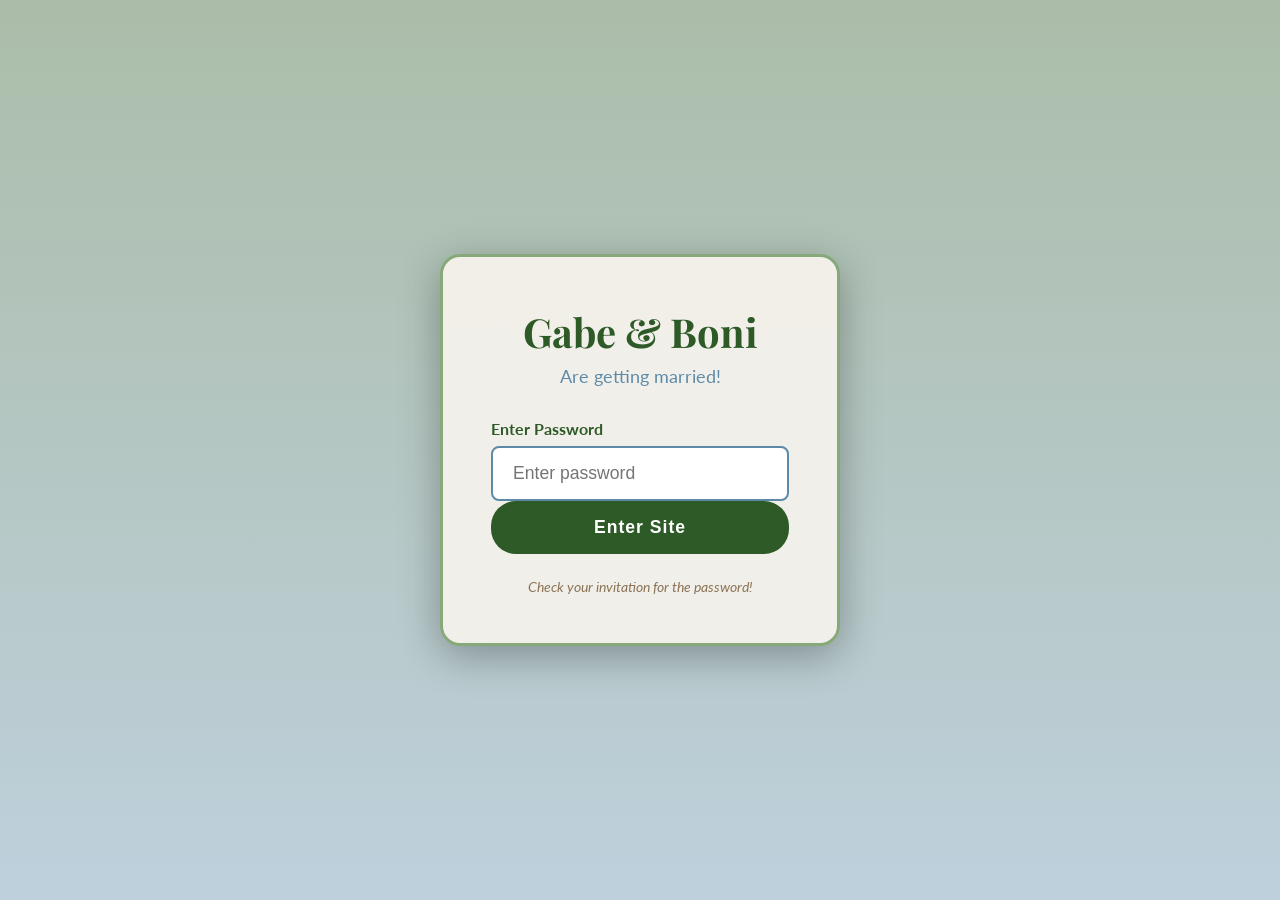
==== campers.html @ 2bf5ddf7 "Split single-page site into separate pages per section Nav now links to individual pages instead of " ====
<!DOCTYPE html>
<html lang="en">
<head>
    <meta charset="UTF-8">
    <meta name="viewport" content="width=device-width, initial-scale=1.0">
    <title>Gabe & Boni's Wedding | Campers</title>
    <link rel="stylesheet" href="styles.css">
    <link href="https://fonts.googleapis.com/css2?family=Playfair+Display:wght@400;700&family=Lato:wght@300;400&display=swap" rel="stylesheet">
</head>
<body>

    <!-- Navigation -->
    <nav>
        <ul>
            <li><a href="index.html">Home</a></li>
            <li><a href="our-story.html">Our Story</a></li>
            <li><a href="details.html">Details</a></li>
            <li><a href="travel.html">Travel</a></li>
            <li><a href="food.html">Food & Drink</a></li>
            <li><a href="registry.html">Registry</a></li>
            <li><a href="campers.html" class="camper-only active">Campers</a></li>
            <li><a href="rsvp.html">RSVP</a></li>
        </ul>
    </nav>

    <!-- Campers Section (only visible to camper password users) -->
    <section id="campers" class="campers camper-only">
        <h2>🏕️ Campers Info 🏕️</h2>
        <p class="campers-intro">You're one of our special camping guests! Here's everything you need to know for the full weekend experience.</p>

        <div class="camper-grid">
            <div class="camper-card">
                <h3>⏰ Campers Schedule Leading up to wedding</h3>
                <ul>
                    <li><strong>Friday (14th) Morning:</strong> You're welcome to start arriving the day before the wedding</li>
                    <li><strong>Friday 6PM:</strong> Camp Dinner</li>
                    <li><strong>Saturday 9AM:</strong> Camp Breakfast</li>
                    <li><strong>Saturday all day:</strong> Help us setup the wholeass wedding! Snacks & Beverages provided</li>
                    <li><strong>Sunday 11AM:</strong> Cleanup & Checkout</li>
                </ul>
            </div>

            <div class="camper-card">
                <h3>🍳 Meals Provided</h3>
                <ul>
                    <li>Friday dinner</li>
                    <li>Snacks all day</li>
                    <li>Saturday breakfast</li>
                </ul>
                <p>Each site has a grill, feel free to bring anything you like to toss on!</p>
            </div>

            <div class="camper-card">
                <h3>🎒 Accomodations and What to bring</h3>
                <ul>
                    <li>Everyone will be assigned a cabin/treehouse</li>
                    <li>Cabins are rustic, some have AC/power, others are simple bunk houses</li>
                <li>Things to bring:</li>
                    <li>Flashlight/headlamp</li>
                    <li>Pillow & towel</li>
                    <li>Layers for cool nights</li>
                    <li>Camp chair (optional)</li>
                    <li>Bug spray & sunscreen</li>
                    <li>RSVP form will ask if you have any sheets to contribute as linens are not provided</li>

                </ul>
            </div>

            <div class="camper-card">
                <h3> Dog Policy</h3>
                <p>While we obviously love dogs, dog attendees will be limited to avoid a dog takeover of the ceremony</p>
                <ul>
                    <li>Please reach out if you would like to bring your canine companion</li>
                </ul>
            </div>

            <div class="camper-card">
                <h3> Activities</h3>
                <ul>
                    <li>Campfire & grilling</li>
                    <li>Stargazing</li>
                    <li>Morning hike (optional)</li>
                    <li>Local bike trails (gravel+mountain)</li>
                    <li>Lawn games</li>
                </ul>
            </div>

            <div class="camper-card">
                <h3>ℹ️ Good to Know</h3>
                <ul>
                    <li>Bathhouses on site, think state campground</li>
                    <li>Cabins will be shared with thoughtful care for groupings, if you need a solo space please add that note to your RSVP</li>
                    <li>Cell service is limited but not zero</li>
                </ul>
            </div>
        </div>
    </section>

    <!-- Footer -->
    <footer>
        <p>Coded with love by Boni</p>
        <p>#GabeandBoni2027</p>
    </footer>

    <script src="common.js"></script>
    <script>
        // This page has no content for non-campers; send them back home
        // rather than showing an empty page (common.js only toggles visibility).
        if (sessionStorage.getItem('accessLevel') !== 'camper') {
            window.location.href = 'index.html';
        }
    </script>
</body>
</html>
---- styles.css ----
/* Reset and Base Styles */
* {
    margin: 0;
    padding: 0;
    box-sizing: border-box;
}

body {
    font-family: 'Lato', sans-serif;
    line-height: 1.6;
    color: #3d3d3d;
    background-color: #f5f2eb;
}

h1, h2, h3 {
    font-family: 'Playfair Display', serif;
}

/* Navigation */
nav {
    position: fixed;
    top: 0;
    width: 100%;
    background: rgba(245, 242, 235, 0.95);
    padding: 1rem 0;
    box-shadow: 0 2px 10px rgba(45, 90, 39, 0.15);
    z-index: 1000;
    border-bottom: 3px solid #87a878;
}

nav ul {
    display: flex;
    justify-content: center;
    list-style: none;
    gap: 3rem;
}

nav a {
    text-decoration: none;
    color: #2d5a27;
    font-weight: 400;
    text-transform: uppercase;
    letter-spacing: 2px;
    font-size: 0.9rem;
    transition: color 0.3s ease;
}

nav a:hover {
    color: #5d8aa8;
}

nav a.active {
    color: #5d8aa8;
    border-bottom: 2px solid #5d8aa8;
    padding-bottom: 2px;
}

/* Special styling for Campers nav link */
nav a.camper-only {
    color: #f4d03f;
    font-weight: bold;
    text-shadow: 
        -1px -1px 0 #000,
        1px -1px 0 #000,
        -1px 1px 0 #000,
        1px 1px 0 #000;
}

nav a.camper-only::before {
    content: '✨ ';
}

nav a.camper-only::after {
    content: ' 🏕️';
}

nav a.camper-only:hover {
    color: #f9e076;
}

/* Hero Section */
.hero {
    height: 100vh;
    background: linear-gradient(rgba(45, 90, 39, 0.4), rgba(93, 138, 168, 0.4)),
                url('https://i.imgur.com/O5Zn6tQ.jpg') center/cover;
    display: flex;
    align-items: center;
    justify-content: center;
    text-align: center;
    color: white;
    position: relative;
}



.hero-content h1 {
    font-size: 5rem;
    margin-bottom: 1rem;
    font-weight: 400;
    text-shadow: 2px 2px 8px rgba(0, 0, 0, 0.3);
}

.hero-content .tagline {
    font-size: 1.5rem;
    font-style: italic;
    margin-bottom: 2rem;
}

.hero-content .date {
    font-size: 2rem;
    letter-spacing: 3px;
    margin-bottom: 0.5rem;
    background: rgba(45, 90, 39, 0.7);
    padding: 0.5rem 2rem;
    display: inline-block;
    border-radius: 5px;
}

.hero-content .location {
    font-size: 1.2rem;
    letter-spacing: 2px;
    margin-top: 1rem;
}

/* Countdown Section */
.countdown {
    padding: 4rem 2rem;
    background: linear-gradient(135deg, #2d5a27 0%, #5d8aa8 100%);
    text-align: center;
    position: relative;
}



.countdown h2 {
    font-size: 2.5rem;
    margin-bottom: 2rem;
    color: #f5f2eb;
    margin-top: 1rem;
}

#timer {
    display: flex;
    justify-content: center;
    gap: 2rem;
    flex-wrap: wrap;
}

.time-block {
    background: #f5f2eb;
    padding: 2rem;
    border-radius: 15px;
    min-width: 120px;
    box-shadow: 0 5px 20px rgba(0, 0, 0, 0.2);
    border: 3px solid #87a878;
}

.time-block span {
    display: block;
    font-size: 3rem;
    font-family: 'Playfair Display', serif;
    color: #2d5a27;
}

.time-block label {
    text-transform: uppercase;
    letter-spacing: 2px;
    font-size: 0.8rem;
    color: #5d8aa8;
    font-weight: bold;
}

/* Our Story Section */
.story {
    padding: 6rem 2rem;
    background: #f5f2eb;
}

.story h2 {
    text-align: center;
    font-size: 2.5rem;
    margin-bottom: 3rem;
    color: #2d5a27;
}

.story-container {
    display: flex;
    justify-content: center;
    align-items: center;
    gap: 3rem;
    max-width: 1200px;
    margin: 0 auto;
    flex-wrap: wrap;
}

.story-photos {
    display: flex;
    flex-direction: column;
    gap: 1.5rem;
}

.story-photos img {
    width: 250px;
    height: 300px;
    object-fit: cover;
    border-radius: 15px;
    box-shadow: 0 5px 20px rgba(0, 0, 0, 0.15);
    border: 4px solid white;
}

.story-text {
    max-width: 400px;
    text-align: center;
}

.story-text p {
    font-size: 1.1rem;
    line-height: 1.8;
    color: #3d3d3d;
    margin-bottom: 1.5rem;
}

/* Mobile responsive */
@media (max-width: 900px) {
    .story-container {
        flex-direction: column;
    }
    
    .story-photos {
        flex-direction: row;
    }
    
    .story-photos img {
        width: 150px;
        height: 180px;
    }
}

/* Details Section */
.details {
    padding: 6rem 2rem;
    background: linear-gradient(180deg, #e8efe5 0%, #dce8f0 100%);
    position: relative;
}

.details::before {
    content: '🌲🏕️🌲⛺🌲🏕️🌲';
    display: block;
    text-align: center;
    font-size: 2rem;
    letter-spacing: 0.5rem;
    margin-bottom: 1rem;
}

.details h2 {
    text-align: center;
    font-size: 2.5rem;
    margin-bottom: 3rem;
    color: #2d5a27;
}

.events {
    display: flex;
    justify-content: center;
    gap: 3rem;
    flex-wrap: wrap;
    margin-bottom: 4rem;
}

.event-card {
    background: white;
    padding: 3rem;
    border-radius: 20px;
    text-align: center;
    box-shadow: 0 5px 25px rgba(45, 90, 39, 0.15);
    max-width: 350px;
    border: 3px solid #5d8aa8;
    position: relative;
}

.event-card::before {
    content: '';
    position: absolute;
    top: -20px;
    left: 50%;
    transform: translateX(-50%);
    font-size: 2.5rem;
    background: white;
    padding: 0 10px;
}

.event-card:nth-child(2)::before {
    content: '';
}

.event-card h3 {
    font-size: 1.8rem;
    margin-bottom: 1rem;
    margin-top: 0.5rem;
    color: #2d5a27;
}

.event-card .time {
    font-size: 1.5rem;
    font-weight: bold;
    margin-bottom: 1rem;
    color: #5d8aa8;
}

.event-card .venue {
    font-size: 1.2rem;
    margin-bottom: 0.5rem;
    color: #3d3d3d;
}

.event-card .address {
    color: #8b7355;
    margin-bottom: 1.5rem;
}

.btn {
    display: inline-block;
    padding: 0.8rem 2rem;
    background: #2d5a27;
    color: white;
    text-decoration: none;
    border-radius: 25px;
    transition: all 0.3s ease;
    border: none;
    cursor: pointer;
    font-size: 1rem;
    font-weight: bold;
    letter-spacing: 1px;
}

.btn:hover {
    background: #5d8aa8;
    transform: translateY(-2px);
    box-shadow: 0 5px 15px rgba(93, 138, 168, 0.4);
}

.additional-info {
    max-width: 600px;
    margin: 0 auto;
    text-align: center;
}

.additional-info h3 {
    font-size: 1.5rem;
    margin-top: 2rem;
    margin-bottom: 0.5rem;
    color: #2d5a27;
}

.additional-info p {
    color: #3d3d3d;
}

/* Travel & Accommodations Section */
.travel {
    padding: 6rem 2rem;
    background: linear-gradient(180deg, #dce8f0 0%, #e8efe5 100%);
}

.travel h2 {
    text-align: center;
    font-size: 2.5rem;
    margin-bottom: 0.5rem;
    color: #2d5a27;
}

.travel-subtitle {
    text-align: center;
    font-size: 1.2rem;
    color: #5d8aa8;
    margin-bottom: 3rem;
}

.travel-content {
    display: flex;
    justify-content: center;
    align-items: flex-start;
    gap: 4rem;
    max-width: 1100px;
    margin: 0 auto;
}

.travel-image {
    flex: 1;
    max-width: 400px;
}

.travel-image img {
    width: 100%;
    height: auto;
    border-radius: 20px;
    border: 3px solid #87a878;
    box-shadow: 0 5px 25px rgba(45, 90, 39, 0.15);
}

.travel-info {
    flex: 1;
    max-width: 550px;
}

.travel-info h3 {
    font-size: 1.5rem;
    color: #2d5a27;
    margin-top: 2rem;
    margin-bottom: 1rem;
}

.travel-info h3:first-child {
    margin-top: 0;
}

.travel-info p {
    color: #3d3d3d;
    line-height: 1.6;
}

.venue-address {
    background: white;
    padding: 1.5rem;
    border-radius: 10px;
    border-left: 4px solid #2d5a27;
    margin: 1rem 0;
}

.distance-list {
    margin: 1rem 0 1.5rem 0;
}

.distance-item {
    background: white;
    padding: 1rem 1.5rem;
    border-radius: 10px;
    margin-bottom: 1rem;
    display: flex;
    flex-wrap: wrap;
    justify-content: space-between;
    align-items: center;
    border: 2px solid #87a878;
}

.distance-item .city {
    font-weight: bold;
    color: #2d5a27;
    width: 100%;
    margin-bottom: 0.5rem;
}

.distance-item .time {
    color: #5d8aa8;
    font-weight: bold;
}

.distance-item .miles {
    color: #8b7355;
}

.accommodation {
    background: white;
    padding: 1.5rem;
    border-radius: 15px;
    margin: 1rem 0;
    border: 2px solid #87a878;
}

.accommodation h4 {
    font-size: 1.2rem;
    color: #2d5a27;
    margin-bottom: 0.5rem;
}

.accommodation p {
    margin-bottom: 0.5rem;
    font-size: 0.95rem;
}

.btn-small {
    padding: 0.5rem 1.5rem;
    font-size: 0.9rem;
    margin-top: 0.5rem;
}

.travel-info .btn {
    margin-top: 0.5rem;
    margin-bottom: 1rem;
}

/* Food & Drink Section */
.food-drink {
    padding: 6rem 2rem;
    background: #f5f2eb;
}

.food-drink h2 {
    text-align: center;
    font-size: 2.5rem;
    margin-bottom: 0.5rem;
    color: #2d5a27;
}

.food-subtitle {
    text-align: center;
    font-size: 1.2rem;
    color: #5d8aa8;
    margin-bottom: 3rem;
}

.food-content {
    display: flex;
    justify-content: center;
    align-items: center;
    gap: 3rem;
    max-width: 1200px;
    margin: 0 auto;
}

.food-image {
    flex: 1;
    max-width: 300px;
}

.food-image img {
    width: 100%;
    height: 400px;
    object-fit: cover;
    border-radius: 20px;
    border: 3px solid #87a878;
    box-shadow: 0 5px 25px rgba(45, 90, 39, 0.15);
}

.food-text {
    flex: 1;
    max-width: 400px;
    text-align: center;
}

.food-text h3 {
    font-size: 1.4rem;
    color: #2d5a27;
    margin-top: 1.5rem;
    margin-bottom: 0.5rem;
}

.food-text h3:first-child {
    margin-top: 0;
}

.food-text p {
    color: #3d3d3d;
    line-height: 1.6;
}

/* Registry Section */
.registry {
    padding: 6rem 2rem;
    background: linear-gradient(180deg, #dce8f0 0%, #e8efe5 100%);
}

.registry h2 {
    text-align: center;
    font-size: 2.5rem;
    margin-bottom: 1.5rem;
    color: #2d5a27;
}

.registry .event-card {
    display: block;
    color: inherit;
}

.registry .event-card:hover {
    transform: translateY(-5px);
}

/* Campers Section */
.campers {
    padding: 6rem 2rem;
    background: linear-gradient(180deg, #e8efe5 0%, #dce8f0 100%);
}

.campers h2 {
    text-align: center;
    font-size: 2.5rem;
    margin-bottom: 1rem;
    color: #2d5a27;
}

.campers-intro {
    text-align: center;
    font-size: 1.1rem;
    color: #3d3d3d;
    margin-bottom: 3rem;
    max-width: 700px;
    margin-left: auto;
    margin-right: auto;
}

.camper-grid {
    display: grid;
    grid-template-columns: repeat(auto-fit, minmax(280px, 1fr));
    gap: 2rem;
    max-width: 1000px;
    margin: 0 auto;
}

.camper-card {
    background: white;
    padding: 2rem;
    border-radius: 15px;
    box-shadow: 0 5px 25px rgba(45, 90, 39, 0.15);
    border: 3px solid #87a878;
}

.camper-card h3 {
    font-size: 1.3rem;
    color: #2d5a27;
    margin-bottom: 1rem;
}

.camper-card ul {
    list-style: none;
    padding: 0;
}

.camper-card li {
    padding: 0.5rem 0;
    border-bottom: 1px dashed #87a878;
    color: #3d3d3d;
}

.camper-card li:last-child {
    border-bottom: none;
}

.camper-card p {
    color: #3d3d3d;
    margin-top: 0.5rem;
}

/* Camper-only visibility (hidden by default, shown via JavaScript) */
.camper-only {
    display: none;
}

/* RSVP Section */
.rsvp {
    padding: 6rem 2rem;
    max-width: 600px;
    margin: 0 auto;
}

.rsvp h2 {
    text-align: center;
    font-size: 2.5rem;
    margin-bottom: 1rem;
    color: #2d5a27;
}

.rsvp > p {
    text-align: center;
    margin-bottom: 2rem;
    color: #5d8aa8;
}

.form-group {
    margin-bottom: 1.5rem;
}

.form-group label {
    display: block;
    margin-bottom: 0.5rem;
    font-weight: bold;
    color: #2d5a27;
}

.form-group input[type="text"],
.form-group input[type="email"],
.form-group select,
.form-group textarea {
    width: 100%;
    padding: 0.8rem;
    border: 1px solid #87a878;
    border-radius: 5px;
    font-size: 1rem;
    font-family: inherit;
}

.form-group input:focus,
.form-group select:focus,
.form-group textarea:focus {
    outline: none;
    border-color: #5d8aa8;
}

.radio-group {
    display: flex;
    gap: 2rem;
    align-items: center;
}

.radio-group input {
    margin-right: 0.5rem;
    accent-color: #2d5a27;
}

.radio-group label {
    display: inline;
    font-weight: normal;
}

.btn-primary {
    width: 100%;
    padding: 1rem;
    font-size: 1.1rem;
}

/* Footer */
footer {
    background: linear-gradient(135deg, #2d5a27 0%, #3d5a27 50%, #5d8aa8 100%);
    color: white;
    text-align: center;
    padding: 3rem 2rem;
    position: relative;
}

footer::before {
    content: '🐕 🏕️ 🌲 ❤️ 🌲 🏕️ 🐕';
    display: block;
    font-size: 1.5rem;
    margin-bottom: 1rem;
    letter-spacing: 0.5rem;
}

footer p {
    margin-bottom: 0.5rem;
}

.footer-hashtag {
    background: rgba(255, 255, 255, 0.2);
    padding: 0.5rem 1.5rem;
    border-radius: 20px;
    display: inline-block;
    margin-top: 1rem;
}

/* Paw Print Trail */
.paw-trail {
    position: fixed;
    bottom: 20px;
    right: 20px;
    font-size: 1.5rem;
    opacity: 0.3;
    pointer-events: none;
}

/* Responsive Design */
@media (max-width: 768px) {
    .hero-content h1 {
        font-size: 3rem;
    }
    
    .hero-content .date {
        font-size: 1.5rem;
    }
    
    .hero::before {
        font-size: 1.5rem;
        letter-spacing: 0.5rem;
    }
    
    nav ul {
        gap: 1.5rem;
        flex-wrap: wrap;
        padding: 0 1rem;
    }
    
    nav a {
        font-size: 0.8rem;
        letter-spacing: 1px;
    }
    
    .events {
        flex-direction: column;
        align-items: center;
    }
    
    .time-block {
        min-width: 80px;
        padding: 1rem;
    }
    
    .time-block span {
        font-size: 2rem;
    }
    
    .details::before {
        font-size: 1.5rem;
    }
    
    .food-content {
        flex-direction: column;
    }
    
    .food-image {
        max-width: 250px;
    }
    
    .food-image img {
        height: 250px;
    }
    
    .travel-content {
        flex-direction: column;
        align-items: center;
    }
    
    .travel-image {
        max-width: 300px;
    }
    
    .travel-info {
        text-align: center;
    }
    
    .venue-address {
        border-left: none;
        border-top: 4px solid #2d5a27;
    }
    
    .distance-item {
        justify-content: center;
        text-align: center;
    }
    
    .distance-item .city {
        text-align: center;
    }
    
    .registry-grid {
        flex-direction: column;
        align-items: center;
    }
    
    .registry-card {
        max-width: 280px;
        width: 100%;
    }
    
    .camper-grid {
        grid-template-columns: 1fr;
    }
}
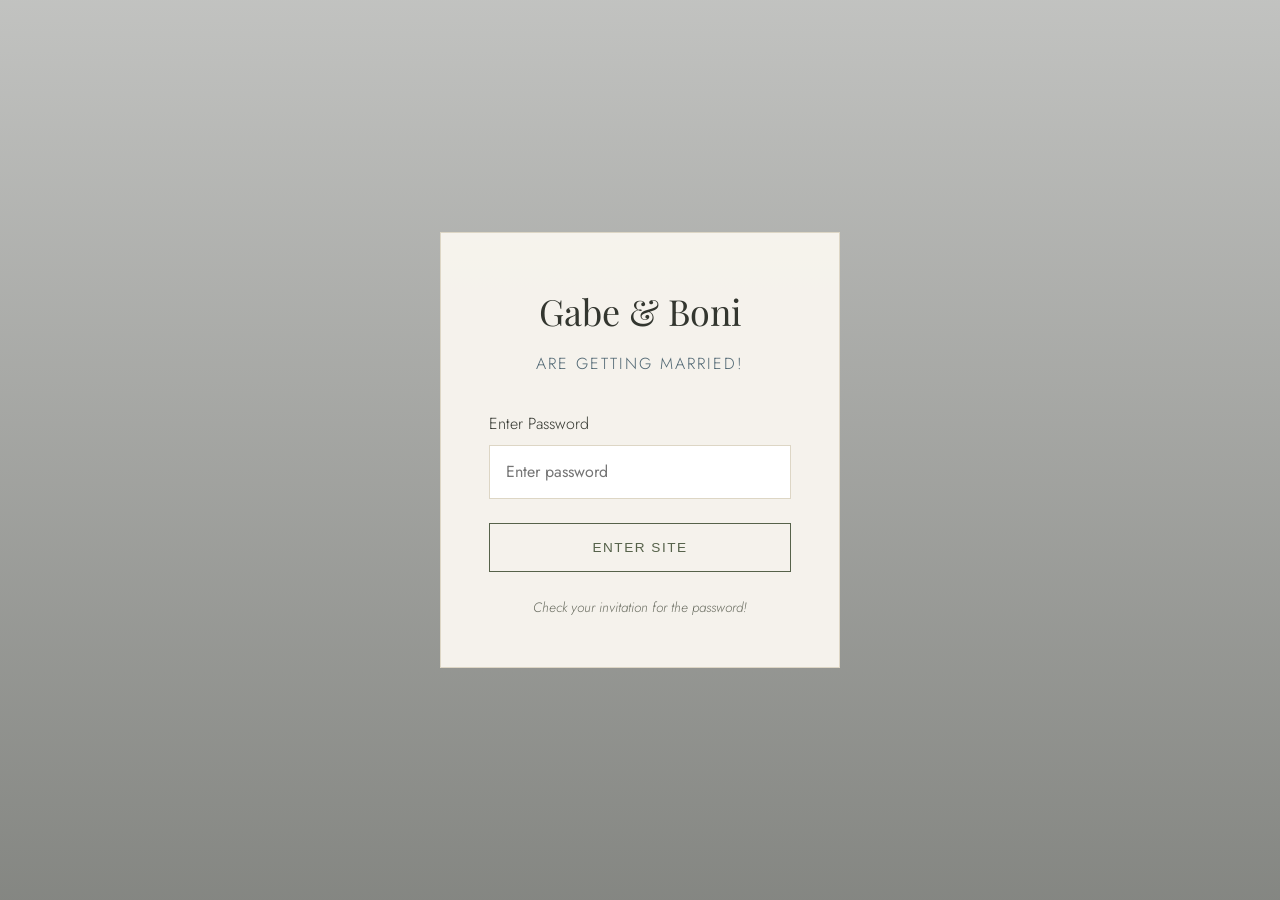
==== commit 5352d549: "Redesign site with a refined earth-tone aesthetic Replace the emoji-heavy, saturated blue/green look" ====
--- a/campers.html
+++ b/campers.html
@@ -5,7 +5,7 @@
     <meta name="viewport" content="width=device-width, initial-scale=1.0">
     <title>Gabe & Boni's Wedding | Campers</title>
     <link rel="stylesheet" href="styles.css">
-    <link href="https://fonts.googleapis.com/css2?family=Playfair+Display:wght@400;700&family=Lato:wght@300;400&display=swap" rel="stylesheet">
+    <link href="https://fonts.googleapis.com/css2?family=Playfair+Display:wght@400;500;600&family=Jost:wght@300;400;500&display=swap" rel="stylesheet">
 </head>
 <body>
 
@@ -25,12 +25,12 @@
 
     <!-- Campers Section (only visible to camper password users) -->
     <section id="campers" class="campers camper-only">
-        <h2>🏕️ Campers Info 🏕️</h2>
+        <h2>Campers Info</h2>
         <p class="campers-intro">You're one of our special camping guests! Here's everything you need to know for the full weekend experience.</p>
 
         <div class="camper-grid">
             <div class="camper-card">
-                <h3>⏰ Campers Schedule Leading up to wedding</h3>
+                <h3>Campers Schedule Leading up to wedding</h3>
                 <ul>
                     <li><strong>Friday (14th) Morning:</strong> You're welcome to start arriving the day before the wedding</li>
                     <li><strong>Friday 6PM:</strong> Camp Dinner</li>
@@ -41,7 +41,7 @@
             </div>
 
             <div class="camper-card">
-                <h3>🍳 Meals Provided</h3>
+                <h3>Meals Provided</h3>
                 <ul>
                     <li>Friday dinner</li>
                     <li>Snacks all day</li>
@@ -51,7 +51,7 @@
             </div>
 
             <div class="camper-card">
-                <h3>🎒 Accomodations and What to bring</h3>
+                <h3>Accomodations and What to bring</h3>
                 <ul>
                     <li>Everyone will be assigned a cabin/treehouse</li>
                     <li>Cabins are rustic, some have AC/power, others are simple bunk houses</li>
@@ -67,7 +67,7 @@
             </div>
 
             <div class="camper-card">
-                <h3> Dog Policy</h3>
+                <h3>Dog Policy</h3>
                 <p>While we obviously love dogs, dog attendees will be limited to avoid a dog takeover of the ceremony</p>
                 <ul>
                     <li>Please reach out if you would like to bring your canine companion</li>
@@ -75,7 +75,7 @@
             </div>
 
             <div class="camper-card">
-                <h3> Activities</h3>
+                <h3>Activities</h3>
                 <ul>
                     <li>Campfire & grilling</li>
                     <li>Stargazing</li>
@@ -86,7 +86,7 @@
             </div>
 
             <div class="camper-card">
-                <h3>ℹ️ Good to Know</h3>
+                <h3>Good to Know</h3>
                 <ul>
                     <li>Bathhouses on site, think state campground</li>
                     <li>Cabins will be shared with thoughtful care for groupings, if you need a solo space please add that note to your RSVP</li>
--- a/styles.css
+++ b/styles.css
@@ -5,15 +5,34 @@
     box-sizing: border-box;
 }
 
+:root {
+    --bone: #f8f5ef;
+    --bone-deep: #f0ebdf;
+    --white: #ffffff;
+    --ink: #33362f;
+    --ink-soft: #6b6e62;
+    --sage: #7c8a6c;
+    --sage-deep: #56624a;
+    --slate: #7f97a3;
+    --slate-deep: #4f6672;
+    --line: #ddd6c5;
+}
+
 body {
-    font-family: 'Lato', sans-serif;
-    line-height: 1.6;
-    color: #3d3d3d;
-    background-color: #f5f2eb;
+    font-family: 'Jost', sans-serif;
+    font-weight: 300;
+    line-height: 1.7;
+    color: var(--ink);
+    background-color: var(--bone);
 }
 
 h1, h2, h3 {
     font-family: 'Playfair Display', serif;
+    font-weight: 400;
+}
+
+a {
+    color: inherit;
 }
 
 /* Navigation */
@@ -21,166 +40,183 @@
     position: fixed;
     top: 0;
     width: 100%;
-    background: rgba(245, 242, 235, 0.95);
-    padding: 1rem 0;
-    box-shadow: 0 2px 10px rgba(45, 90, 39, 0.15);
+    background: rgba(248, 245, 239, 0.92);
+    backdrop-filter: blur(6px);
+    padding: 1.4rem 0;
+    border-bottom: 1px solid var(--line);
     z-index: 1000;
-    border-bottom: 3px solid #87a878;
 }
 
 nav ul {
     display: flex;
     justify-content: center;
     list-style: none;
-    gap: 3rem;
+    gap: 2.5rem;
+    flex-wrap: wrap;
+    padding: 0 1rem;
 }
 
 nav a {
     text-decoration: none;
-    color: #2d5a27;
+    color: var(--ink);
     font-weight: 400;
     text-transform: uppercase;
-    letter-spacing: 2px;
-    font-size: 0.9rem;
-    transition: color 0.3s ease;
+    letter-spacing: 1.5px;
+    font-size: 0.78rem;
+    padding-bottom: 4px;
+    border-bottom: 1px solid transparent;
+    transition: color 0.25s ease, border-color 0.25s ease;
 }
 
 nav a:hover {
-    color: #5d8aa8;
+    color: var(--sage-deep);
 }
 
 nav a.active {
-    color: #5d8aa8;
-    border-bottom: 2px solid #5d8aa8;
-    padding-bottom: 2px;
-}
-
-/* Special styling for Campers nav link */
+    color: var(--sage-deep);
+    border-bottom-color: var(--sage-deep);
+}
+
+/* Camper-only nav link gets a quiet, distinct accent instead of a loud badge */
 nav a.camper-only {
-    color: #f4d03f;
-    font-weight: bold;
-    text-shadow: 
-        -1px -1px 0 #000,
-        1px -1px 0 #000,
-        -1px 1px 0 #000,
-        1px 1px 0 #000;
-}
-
-nav a.camper-only::before {
-    content: '✨ ';
-}
-
-nav a.camper-only::after {
-    content: ' 🏕️';
-}
-
-nav a.camper-only:hover {
-    color: #f9e076;
+    color: var(--slate-deep);
+}
+
+nav a.camper-only:hover,
+nav a.camper-only.active {
+    color: var(--sage-deep);
 }
 
 /* Hero Section */
 .hero {
     height: 100vh;
-    background: linear-gradient(rgba(45, 90, 39, 0.4), rgba(93, 138, 168, 0.4)),
+    background: linear-gradient(180deg, rgba(51, 54, 47, 0.3), rgba(51, 54, 47, 0.6)),
                 url('https://i.imgur.com/O5Zn6tQ.jpg') center/cover;
     display: flex;
     align-items: center;
     justify-content: center;
     text-align: center;
-    color: white;
+    color: var(--bone);
     position: relative;
 }
 
-
-
 .hero-content h1 {
-    font-size: 5rem;
+    font-size: clamp(2.75rem, 6vw, 4.75rem);
+    font-weight: 400;
+    letter-spacing: 1px;
+    margin-bottom: 1.25rem;
+}
+
+.hero-content .tagline {
+    font-size: 0.85rem;
+    text-transform: uppercase;
+    letter-spacing: 4px;
+    font-weight: 300;
+    margin-bottom: 2rem;
+    color: rgba(248, 245, 239, 0.9);
+}
+
+.hero-content .date {
+    display: inline-block;
+    font-size: 1.05rem;
+    letter-spacing: 3px;
+    text-transform: uppercase;
+    font-weight: 400;
+    padding: 0.9rem 0;
     margin-bottom: 1rem;
-    font-weight: 400;
-    text-shadow: 2px 2px 8px rgba(0, 0, 0, 0.3);
-}
-
-.hero-content .tagline {
-    font-size: 1.5rem;
-    font-style: italic;
-    margin-bottom: 2rem;
-}
-
-.hero-content .date {
-    font-size: 2rem;
-    letter-spacing: 3px;
-    margin-bottom: 0.5rem;
-    background: rgba(45, 90, 39, 0.7);
-    padding: 0.5rem 2rem;
-    display: inline-block;
-    border-radius: 5px;
+    border-top: 1px solid rgba(248, 245, 239, 0.5);
+    border-bottom: 1px solid rgba(248, 245, 239, 0.5);
 }
 
 .hero-content .location {
-    font-size: 1.2rem;
+    display: block;
+    font-size: 0.9rem;
     letter-spacing: 2px;
-    margin-top: 1rem;
+    text-transform: uppercase;
+    color: rgba(248, 245, 239, 0.85);
 }
 
 /* Countdown Section */
 .countdown {
-    padding: 4rem 2rem;
-    background: linear-gradient(135deg, #2d5a27 0%, #5d8aa8 100%);
-    text-align: center;
-    position: relative;
-}
-
-
+    padding: 4.5rem 2rem;
+    background: var(--bone-deep);
+    border-top: 1px solid var(--line);
+    border-bottom: 1px solid var(--line);
+    text-align: center;
+}
 
 .countdown h2 {
-    font-size: 2.5rem;
-    margin-bottom: 2rem;
-    color: #f5f2eb;
-    margin-top: 1rem;
+    font-size: 1.6rem;
+    color: var(--ink);
+    margin-bottom: 2.5rem;
+    letter-spacing: 0.5px;
 }
 
 #timer {
     display: flex;
     justify-content: center;
-    gap: 2rem;
     flex-wrap: wrap;
+    max-width: 640px;
+    margin: 0 auto;
 }
 
 .time-block {
-    background: #f5f2eb;
-    padding: 2rem;
-    border-radius: 15px;
-    min-width: 120px;
-    box-shadow: 0 5px 20px rgba(0, 0, 0, 0.2);
-    border: 3px solid #87a878;
+    flex: 1;
+    min-width: 110px;
+    padding: 0 1.75rem;
+    border-left: 1px solid var(--line);
+}
+
+.time-block:first-child {
+    border-left: none;
 }
 
 .time-block span {
     display: block;
-    font-size: 3rem;
     font-family: 'Playfair Display', serif;
-    color: #2d5a27;
+    font-size: 2.75rem;
+    color: var(--sage-deep);
 }
 
 .time-block label {
     text-transform: uppercase;
     letter-spacing: 2px;
-    font-size: 0.8rem;
-    color: #5d8aa8;
-    font-weight: bold;
+    font-size: 0.7rem;
+    color: var(--ink-soft);
+}
+
+/* Shared Section Title / Subtitle */
+.story h2,
+.details h2,
+.travel h2,
+.food-drink h2,
+.registry h2,
+.campers h2,
+.rsvp h2 {
+    text-align: center;
+    font-size: 2.25rem;
+    color: var(--ink);
+    margin-bottom: 0.75rem;
+    letter-spacing: 0.5px;
+}
+
+.section-subtitle {
+    text-align: center;
+    text-transform: uppercase;
+    letter-spacing: 3px;
+    font-size: 0.75rem;
+    color: var(--slate-deep);
+    margin-bottom: 3rem;
 }
 
 /* Our Story Section */
 .story {
     padding: 6rem 2rem;
-    background: #f5f2eb;
+    background: var(--bone);
 }
 
 .story h2 {
-    text-align: center;
-    font-size: 2.5rem;
     margin-bottom: 3rem;
-    color: #2d5a27;
 }
 
 .story-container {
@@ -203,9 +239,9 @@
     width: 250px;
     height: 300px;
     object-fit: cover;
-    border-radius: 15px;
-    box-shadow: 0 5px 20px rgba(0, 0, 0, 0.15);
-    border: 4px solid white;
+    border-radius: 3px;
+    border: 1px solid var(--line);
+    box-shadow: 0 8px 24px rgba(51, 54, 47, 0.08);
 }
 
 .story-text {
@@ -214,9 +250,9 @@
 }
 
 .story-text p {
-    font-size: 1.1rem;
-    line-height: 1.8;
-    color: #3d3d3d;
+    font-size: 1.05rem;
+    line-height: 1.85;
+    color: var(--ink-soft);
     margin-bottom: 1.5rem;
 }
 
@@ -225,11 +261,11 @@
     .story-container {
         flex-direction: column;
     }
-    
+
     .story-photos {
         flex-direction: row;
     }
-    
+
     .story-photos img {
         width: 150px;
         height: 180px;
@@ -239,104 +275,96 @@
 /* Details Section */
 .details {
     padding: 6rem 2rem;
-    background: linear-gradient(180deg, #e8efe5 0%, #dce8f0 100%);
-    position: relative;
-}
-
-.details::before {
-    content: '🌲🏕️🌲⛺🌲🏕️🌲';
-    display: block;
-    text-align: center;
-    font-size: 2rem;
-    letter-spacing: 0.5rem;
-    margin-bottom: 1rem;
-}
-
-.details h2 {
-    text-align: center;
-    font-size: 2.5rem;
-    margin-bottom: 3rem;
-    color: #2d5a27;
+    background: var(--bone-deep);
+    border-top: 1px solid var(--line);
+    border-bottom: 1px solid var(--line);
+}
+
+.details h3 {
+    font-family: 'Jost', sans-serif;
+    font-weight: 300;
+}
+
+.venue-panel {
+    background: var(--white);
+    border: 1px solid var(--line);
+    max-width: 480px;
+    margin: 2.5rem auto 3.5rem;
+    padding: 2.25rem 2.5rem;
+    text-align: center;
+}
+
+.venue-panel .venue-name {
+    font-family: 'Playfair Display', serif;
+    font-size: 1.35rem;
+    color: var(--sage-deep);
+    margin-bottom: 0.5rem;
+}
+
+.venue-panel .venue-address-text {
+    color: var(--ink-soft);
+    margin-bottom: 1.5rem;
+    font-size: 0.95rem;
 }
 
 .events {
     display: flex;
     justify-content: center;
-    gap: 3rem;
+    gap: 2.5rem;
     flex-wrap: wrap;
     margin-bottom: 4rem;
 }
 
 .event-card {
-    background: white;
-    padding: 3rem;
-    border-radius: 20px;
-    text-align: center;
-    box-shadow: 0 5px 25px rgba(45, 90, 39, 0.15);
-    max-width: 350px;
-    border: 3px solid #5d8aa8;
-    position: relative;
-}
-
-.event-card::before {
-    content: '';
-    position: absolute;
-    top: -20px;
-    left: 50%;
-    transform: translateX(-50%);
-    font-size: 2.5rem;
-    background: white;
-    padding: 0 10px;
-}
-
-.event-card:nth-child(2)::before {
-    content: '';
+    background: var(--white);
+    border: 1px solid var(--line);
+    padding: 2.75rem 2.5rem;
+    text-align: center;
+    max-width: 320px;
 }
 
 .event-card h3 {
-    font-size: 1.8rem;
+    font-size: 1.5rem;
+    margin-bottom: 0.75rem;
+    color: var(--ink);
+}
+
+.event-card .time {
+    font-family: 'Playfair Display', serif;
+    font-size: 1.3rem;
     margin-bottom: 1rem;
-    margin-top: 0.5rem;
-    color: #2d5a27;
-}
-
-.event-card .time {
-    font-size: 1.5rem;
-    font-weight: bold;
-    margin-bottom: 1rem;
-    color: #5d8aa8;
+    color: var(--slate-deep);
 }
 
 .event-card .venue {
-    font-size: 1.2rem;
-    margin-bottom: 0.5rem;
-    color: #3d3d3d;
+    font-size: 1.1rem;
+    margin-bottom: 0.5rem;
+    color: var(--ink);
 }
 
 .event-card .address {
-    color: #8b7355;
+    color: var(--ink-soft);
     margin-bottom: 1.5rem;
+    font-size: 0.9rem;
 }
 
 .btn {
     display: inline-block;
-    padding: 0.8rem 2rem;
-    background: #2d5a27;
-    color: white;
+    padding: 0.85rem 2.2rem;
+    background: transparent;
+    color: var(--sage-deep);
+    border: 1px solid var(--sage-deep);
     text-decoration: none;
-    border-radius: 25px;
-    transition: all 0.3s ease;
-    border: none;
+    text-transform: uppercase;
+    letter-spacing: 1.5px;
+    font-size: 0.78rem;
     cursor: pointer;
-    font-size: 1rem;
-    font-weight: bold;
-    letter-spacing: 1px;
+    transition: background 0.3s ease, color 0.3s ease;
 }
 
 .btn:hover {
-    background: #5d8aa8;
-    transform: translateY(-2px);
-    box-shadow: 0 5px 15px rgba(93, 138, 168, 0.4);
+    background: var(--sage-deep);
+    color: var(--bone);
 }
 
 .additional-info {
@@ -346,34 +374,20 @@
 }
 
 .additional-info h3 {
-    font-size: 1.5rem;
+    font-size: 1.3rem;
     margin-top: 2rem;
     margin-bottom: 0.5rem;
-    color: #2d5a27;
+    color: var(--sage-deep);
 }
 
 .additional-info p {
-    color: #3d3d3d;
+    color: var(--ink-soft);
 }
 
 /* Travel & Accommodations Section */
 .travel {
     padding: 6rem 2rem;
-    background: linear-gradient(180deg, #dce8f0 0%, #e8efe5 100%);
-}
-
-.travel h2 {
-    text-align: center;
-    font-size: 2.5rem;
-    margin-bottom: 0.5rem;
-    color: #2d5a27;
-}
-
-.travel-subtitle {
-    text-align: center;
-    font-size: 1.2rem;
-    color: #5d8aa8;
-    margin-bottom: 3rem;
+    background: var(--bone);
 }
 
 .travel-content {
@@ -393,9 +407,9 @@
 .travel-image img {
     width: 100%;
     height: auto;
-    border-radius: 20px;
-    border: 3px solid #87a878;
-    box-shadow: 0 5px 25px rgba(45, 90, 39, 0.15);
+    border-radius: 3px;
+    border: 1px solid var(--line);
+    box-shadow: 0 8px 24px rgba(51, 54, 47, 0.08);
 }
 
 .travel-info {
@@ -404,8 +418,8 @@
 }
 
 .travel-info h3 {
-    font-size: 1.5rem;
-    color: #2d5a27;
+    font-size: 1.4rem;
+    color: var(--sage-deep);
     margin-top: 2rem;
     margin-bottom: 1rem;
 }
@@ -415,16 +429,16 @@
 }
 
 .travel-info p {
-    color: #3d3d3d;
-    line-height: 1.6;
+    color: var(--ink-soft);
 }
 
 .venue-address {
-    background: white;
+    background: var(--white);
     padding: 1.5rem;
-    border-radius: 10px;
-    border-left: 4px solid #2d5a27;
+    border: 1px solid var(--line);
+    border-left: 3px solid var(--sage-deep);
     margin: 1rem 0;
+    color: var(--ink);
 }
 
 .distance-list {
@@ -432,55 +446,55 @@
 }
 
 .distance-item {
-    background: white;
+    background: var(--white);
     padding: 1rem 1.5rem;
-    border-radius: 10px;
     margin-bottom: 1rem;
     display: flex;
     flex-wrap: wrap;
     justify-content: space-between;
     align-items: center;
-    border: 2px solid #87a878;
+    border: 1px solid var(--line);
 }
 
 .distance-item .city {
-    font-weight: bold;
-    color: #2d5a27;
+    font-weight: 400;
+    color: var(--ink);
     width: 100%;
     margin-bottom: 0.5rem;
 }
 
 .distance-item .time {
-    color: #5d8aa8;
-    font-weight: bold;
+    color: var(--slate-deep);
 }
 
 .distance-item .miles {
-    color: #8b7355;
+    color: var(--ink-soft);
 }
 
 .accommodation {
-    background: white;
+    background: var(--white);
     padding: 1.5rem;
-    border-radius: 15px;
     margin: 1rem 0;
-    border: 2px solid #87a878;
+    border: 1px solid var(--line);
 }
 
 .accommodation h4 {
-    font-size: 1.2rem;
-    color: #2d5a27;
+    font-family: 'Playfair Display', serif;
+    font-weight: 400;
+    font-size: 1.15rem;
+    color: var(--sage-deep);
     margin-bottom: 0.5rem;
 }
 
 .accommodation p {
     margin-bottom: 0.5rem;
     font-size: 0.95rem;
+    color: var(--ink-soft);
 }
 
 .btn-small {
-    padding: 0.5rem 1.5rem;
-    font-size: 0.9rem;
+    padding: 0.55rem 1.4rem;
+    font-size: 0.72rem;
     margin-top: 0.5rem;
 }
 
@@ -492,21 +506,9 @@
 /* Food & Drink Section */
 .food-drink {
     padding: 6rem 2rem;
-    background: #f5f2eb;
-}
-
-.food-drink h2 {
-    text-align: center;
-    font-size: 2.5rem;
-    margin-bottom: 0.5rem;
-    color: #2d5a27;
-}
-
-.food-subtitle {
-    text-align: center;
-    font-size: 1.2rem;
-    color: #5d8aa8;
-    margin-bottom: 3rem;
+    background: var(--bone-deep);
+    border-top: 1px solid var(--line);
+    border-bottom: 1px solid var(--line);
 }
 
 .food-content {
@@ -527,9 +529,9 @@
     width: 100%;
     height: 400px;
     object-fit: cover;
-    border-radius: 20px;
-    border: 3px solid #87a878;
-    box-shadow: 0 5px 25px rgba(45, 90, 39, 0.15);
+    border-radius: 3px;
+    border: 1px solid var(--line);
+    box-shadow: 0 8px 24px rgba(51, 54, 47, 0.08);
 }
 
 .food-text {
@@ -539,8 +541,8 @@
 }
 
 .food-text h3 {
-    font-size: 1.4rem;
-    color: #2d5a27;
+    font-size: 1.3rem;
+    color: var(--sage-deep);
     margin-top: 1.5rem;
     margin-bottom: 0.5rem;
 }
@@ -550,49 +552,77 @@
 }
 
 .food-text p {
-    color: #3d3d3d;
-    line-height: 1.6;
+    color: var(--ink-soft);
 }
 
 /* Registry Section */
 .registry {
     padding: 6rem 2rem;
-    background: linear-gradient(180deg, #dce8f0 0%, #e8efe5 100%);
-}
-
-.registry h2 {
-    text-align: center;
-    font-size: 2.5rem;
-    margin-bottom: 1.5rem;
-    color: #2d5a27;
+    background: var(--bone);
+}
+
+.registry-intro {
+    text-align: center;
+    max-width: 600px;
+    margin: 0 auto 2rem auto;
+    color: var(--ink-soft);
+}
+
+.registry-group-title {
+    text-align: center;
+    text-transform: uppercase;
+    letter-spacing: 2px;
+    font-size: 0.85rem;
+    color: var(--slate-deep);
+    margin: 3rem 0 1.5rem;
+}
+
+.registry-group-title:first-of-type {
+    margin-top: 0;
 }
 
 .registry .event-card {
     display: block;
-    color: inherit;
+    text-decoration: none;
+    transition: border-color 0.25s ease;
 }
 
 .registry .event-card:hover {
-    transform: translateY(-5px);
+    border-color: var(--sage-deep);
+}
+
+.registry .event-card h3 {
+    font-size: 1.2rem;
+}
+
+.registry-choice {
+    color: var(--ink-soft);
+    font-size: 0.9rem;
+    margin-top: 0.35rem;
+}
+
+.registry-note {
+    font-style: italic;
+    color: var(--slate-deep);
+    text-align: center;
+    margin-top: 1.5rem;
 }
 
 /* Campers Section */
 .campers {
     padding: 6rem 2rem;
-    background: linear-gradient(180deg, #e8efe5 0%, #dce8f0 100%);
+    background: var(--bone-deep);
+    border-top: 1px solid var(--line);
+    border-bottom: 1px solid var(--line);
 }
 
 .campers h2 {
-    text-align: center;
-    font-size: 2.5rem;
     margin-bottom: 1rem;
-    color: #2d5a27;
 }
 
 .campers-intro {
     text-align: center;
-    font-size: 1.1rem;
-    color: #3d3d3d;
+    color: var(--ink-soft);
     margin-bottom: 3rem;
     max-width: 700px;
     margin-left: auto;
@@ -602,22 +632,20 @@
 .camper-grid {
     display: grid;
     grid-template-columns: repeat(auto-fit, minmax(280px, 1fr));
-    gap: 2rem;
+    gap: 1.75rem;
     max-width: 1000px;
     margin: 0 auto;
 }
 
 .camper-card {
-    background: white;
+    background: var(--white);
     padding: 2rem;
-    border-radius: 15px;
-    box-shadow: 0 5px 25px rgba(45, 90, 39, 0.15);
-    border: 3px solid #87a878;
+    border: 1px solid var(--line);
 }
 
 .camper-card h3 {
-    font-size: 1.3rem;
-    color: #2d5a27;
+    font-size: 1.2rem;
+    color: var(--sage-deep);
     margin-bottom: 1rem;
 }
 
@@ -628,8 +656,8 @@
 
 .camper-card li {
     padding: 0.5rem 0;
-    border-bottom: 1px dashed #87a878;
-    color: #3d3d3d;
+    border-bottom: 1px dashed var(--line);
+    color: var(--ink-soft);
 }
 
 .camper-card li:last-child {
@@ -637,13 +665,27 @@
 }
 
 .camper-card p {
-    color: #3d3d3d;
+    color: var(--ink-soft);
     margin-top: 0.5rem;
 }
 
 /* Camper-only visibility (hidden by default, shown via JavaScript) */
 .camper-only {
     display: none;
+}
+
+.camper-banner {
+    background: var(--bone-deep);
+    border: 1px solid var(--line);
+    border-left: 3px solid var(--sage-deep);
+    padding: 1.1rem 1.5rem;
+    margin-bottom: 2rem;
+    color: var(--ink);
+}
+
+.camper-banner a {
+    color: var(--sage-deep);
+    text-decoration: underline;
 }
 
 /* RSVP Section */
@@ -653,17 +695,14 @@
     margin: 0 auto;
 }
 
-.rsvp h2 {
-    text-align: center;
-    font-size: 2.5rem;
+.rsvp > p {
+    text-align: center;
     margin-bottom: 1rem;
-    color: #2d5a27;
-}
-
-.rsvp > p {
-    text-align: center;
+    color: var(--ink-soft);
+}
+
+.rsvp > p:last-of-type {
     margin-bottom: 2rem;
-    color: #5d8aa8;
 }
 
 .form-group {
@@ -673,8 +712,8 @@
 .form-group label {
     display: block;
     margin-bottom: 0.5rem;
-    font-weight: bold;
-    color: #2d5a27;
+    font-weight: 400;
+    color: var(--ink);
 }
 
 .form-group input[type="text"],
@@ -683,17 +722,18 @@
 .form-group textarea {
     width: 100%;
     padding: 0.8rem;
-    border: 1px solid #87a878;
-    border-radius: 5px;
+    border: 1px solid var(--line);
     font-size: 1rem;
     font-family: inherit;
+    background: var(--white);
+    color: var(--ink);
 }
 
 .form-group input:focus,
 .form-group select:focus,
 .form-group textarea:focus {
     outline: none;
-    border-color: #5d8aa8;
+    border-color: var(--sage-deep);
 }
 
 .radio-group {
@@ -704,57 +744,112 @@
 
 .radio-group input {
     margin-right: 0.5rem;
-    accent-color: #2d5a27;
+    accent-color: var(--sage-deep);
 }
 
 .radio-group label {
     display: inline;
-    font-weight: normal;
+    font-weight: 300;
 }
 
 .btn-primary {
     width: 100%;
     padding: 1rem;
-    font-size: 1.1rem;
+    font-size: 0.85rem;
 }
 
 /* Footer */
 footer {
-    background: linear-gradient(135deg, #2d5a27 0%, #3d5a27 50%, #5d8aa8 100%);
-    color: white;
-    text-align: center;
-    padding: 3rem 2rem;
-    position: relative;
-}
-
-footer::before {
-    content: '🐕 🏕️ 🌲 ❤️ 🌲 🏕️ 🐕';
-    display: block;
-    font-size: 1.5rem;
-    margin-bottom: 1rem;
-    letter-spacing: 0.5rem;
+    background: var(--sage-deep);
+    color: var(--bone);
+    text-align: center;
+    padding: 3.5rem 2rem;
 }
 
 footer p {
     margin-bottom: 0.5rem;
+    letter-spacing: 1px;
+    font-size: 0.85rem;
 }
 
 .footer-hashtag {
-    background: rgba(255, 255, 255, 0.2);
-    padding: 0.5rem 1.5rem;
-    border-radius: 20px;
+    border: 1px solid rgba(248, 245, 239, 0.4);
+    padding: 0.4rem 1.2rem;
     display: inline-block;
     margin-top: 1rem;
-}
-
-/* Paw Print Trail */
-.paw-trail {
-    position: fixed;
-    bottom: 20px;
-    right: 20px;
-    font-size: 1.5rem;
-    opacity: 0.3;
-    pointer-events: none;
+    letter-spacing: 2px;
+    font-size: 0.75rem;
+}
+
+/* Login Page */
+.login-page {
+    min-height: 100vh;
+    display: flex;
+    align-items: center;
+    justify-content: center;
+    background: linear-gradient(180deg, rgba(51, 54, 47, 0.3), rgba(51, 54, 47, 0.6)),
+                url('https://i.imgur.com/O5Zn6tQ.jpg') center/cover;
+    padding: 2rem;
+}
+
+.login-container {
+    background: rgba(248, 245, 239, 0.97);
+    padding: 3rem;
+    text-align: center;
+    max-width: 400px;
+    width: 100%;
+    border: 1px solid var(--line);
+}
+
+.login-container h1 {
+    color: var(--ink);
+    font-size: 2.25rem;
+    margin-bottom: 0.5rem;
+}
+
+.login-tagline {
+    color: var(--slate-deep);
+    margin-bottom: 2rem;
+    font-size: 1rem;
+    text-transform: uppercase;
+    letter-spacing: 2px;
+}
+
+.login-container label {
+    display: block;
+    text-align: left;
+    margin-bottom: 0.5rem;
+    color: var(--ink);
+}
+
+.login-container input[type="text"] {
+    width: 100%;
+    padding: 0.9rem 1rem;
+    border: 1px solid var(--line);
+    font-size: 1rem;
+    margin-bottom: 1.5rem;
+    font-family: inherit;
+    background: var(--white);
+    color: var(--ink);
+}
+
+.login-container input[type="text"]:focus {
+    outline: none;
+    border-color: var(--sage-deep);
+}
+
+.login-error {
+    color: #a1503b;
+    margin-top: 1rem;
+    display: none;
+    font-size: 0.9rem;
+}
+
+.login-hint {
+    color: var(--ink-soft);
+    font-size: 0.85rem;
+    margin-top: 1.5rem;
+    font-style: italic;
 }
 
 /* Responsive Design */
@@ -762,94 +857,84 @@
     .hero-content h1 {
         font-size: 3rem;
     }
-    
+
     .hero-content .date {
-        font-size: 1.5rem;
-    }
-    
-    .hero::before {
-        font-size: 1.5rem;
-        letter-spacing: 0.5rem;
-    }
-    
+        font-size: 0.9rem;
+    }
+
     nav ul {
         gap: 1.5rem;
         flex-wrap: wrap;
         padding: 0 1rem;
     }
-    
+
     nav a {
-        font-size: 0.8rem;
+        font-size: 0.72rem;
         letter-spacing: 1px;
     }
-    
+
     .events {
         flex-direction: column;
         align-items: center;
     }
-    
+
     .time-block {
-        min-width: 80px;
-        padding: 1rem;
-    }
-    
+        min-width: 45%;
+        padding: 0.5rem 0;
+        border-left: none;
+        border-top: 1px solid var(--line);
+        margin-top: 1rem;
+    }
+
+    .time-block:first-child,
+    .time-block:nth-child(2) {
+        border-top: none;
+        margin-top: 0;
+    }
+
     .time-block span {
-        font-size: 2rem;
-    }
-    
-    .details::before {
-        font-size: 1.5rem;
-    }
-    
+        font-size: 2.1rem;
+    }
+
     .food-content {
         flex-direction: column;
     }
-    
+
     .food-image {
         max-width: 250px;
     }
-    
+
     .food-image img {
         height: 250px;
     }
-    
+
     .travel-content {
         flex-direction: column;
         align-items: center;
     }
-    
+
     .travel-image {
         max-width: 300px;
     }
-    
+
     .travel-info {
         text-align: center;
     }
-    
+
     .venue-address {
         border-left: none;
-        border-top: 4px solid #2d5a27;
-    }
-    
+        border-top: 3px solid var(--sage-deep);
+    }
+
     .distance-item {
         justify-content: center;
         text-align: center;
     }
-    
+
     .distance-item .city {
         text-align: center;
     }
-    
-    .registry-grid {
-        flex-direction: column;
-        align-items: center;
-    }
-    
-    .registry-card {
-        max-width: 280px;
-        width: 100%;
-    }
-    
+
     .camper-grid {
         grid-template-columns: 1fr;
     }
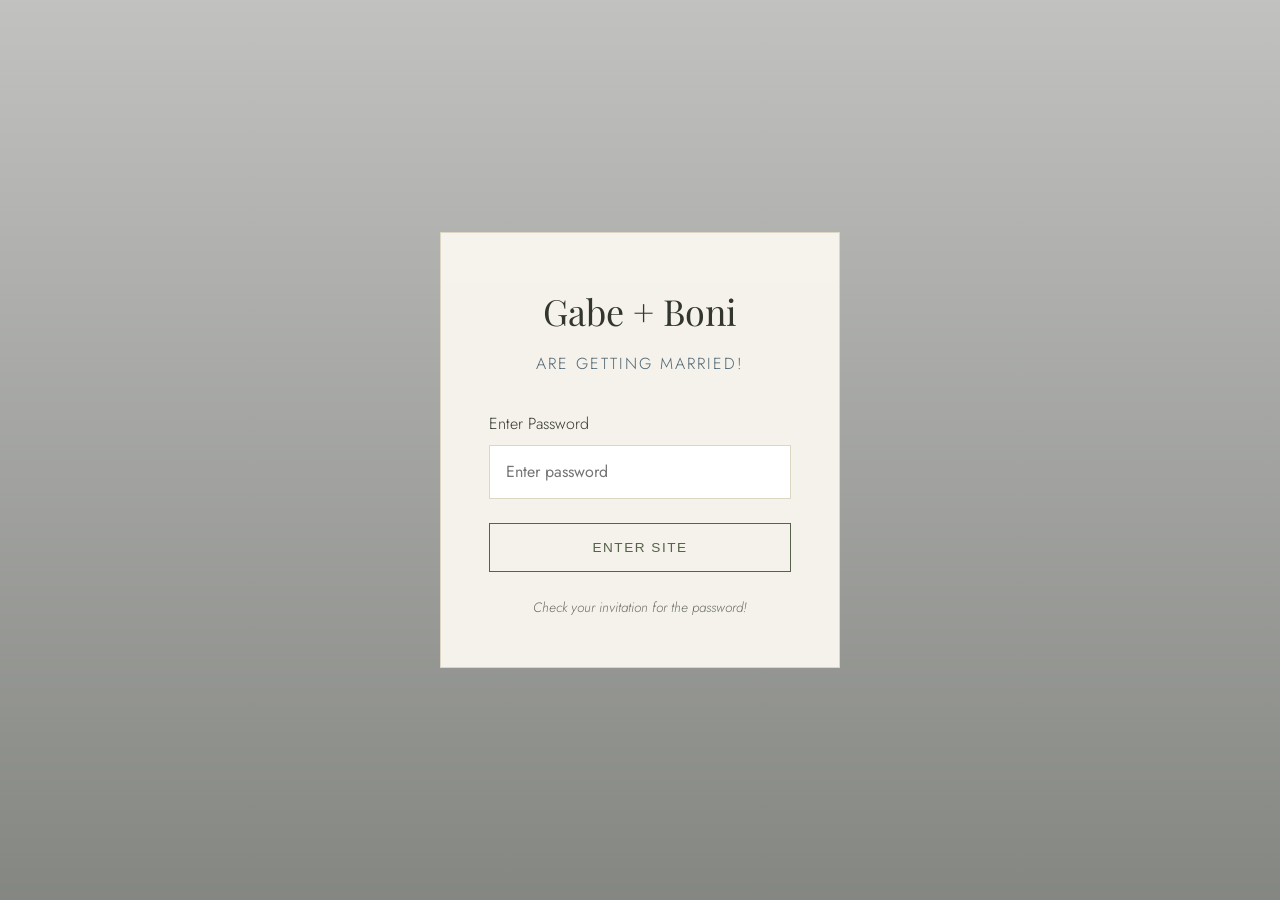
==== commit 10acdaf5: "Hide registry page Remove the Registry nav link from all pages and comment out the registry.html bod" ====
--- a/campers.html
+++ b/campers.html
@@ -15,9 +15,8 @@
             <li><a href="index.html">Home</a></li>
             <li><a href="our-story.html">Our Story</a></li>
             <li><a href="details.html">Details</a></li>
-            <li><a href="travel.html">Travel</a></li>
-            <li><a href="food.html">Food & Drink</a></li>
-            <li><a href="registry.html">Registry</a></li>
+            <li><a href="travel.html">Travel + Lodging</a></li>
+            <li><a href="food.html">Food + Drink</a></li>
             <li><a href="campers.html" class="camper-only active">Campers</a></li>
             <li><a href="rsvp.html">RSVP</a></li>
         </ul>
